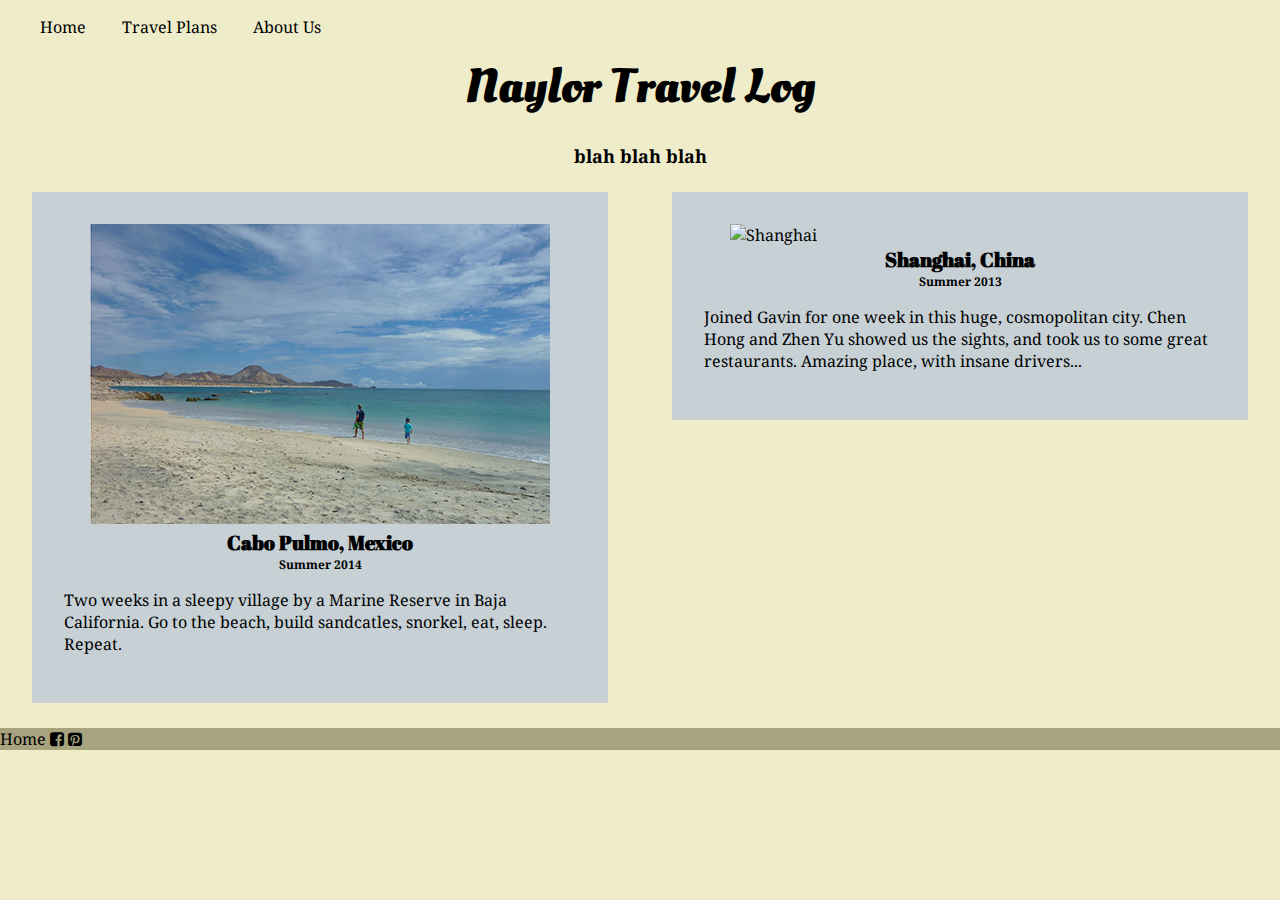
==== RespHomework2/index.html @ 27acc292 "responsive version of layout homework" ====
<!doctype html>
<html>
  <head>
    <meta charset="UTF-8">
    <meta name="viewport" content="width=device-width, initial-scale=1.0">
    <title>NaylorTravels</title>
    <link rel="stylesheet" href="compiled.css">
    <link href='http://fonts.googleapis.com/css?family=Oleo+Script|Droid+Serif|Abril+Fatface' rel='stylesheet' type='text/css'>
    <link href="//maxcdn.bootstrapcdn.com/font-awesome/4.2.0/css/font-awesome.min.css" rel="stylesheet">
    <link rel="stylesheet" href="mediaQueries.css">
  </head>

  <body>

    <header id="home">

        <ul class="navBar">
          <li><a href="index.html">Home</a></li>
          <li><a href="travelplans.html">Travel Plans</a></li>
          <li><a href="aboutus.html">About Us</a></li>
        </ul>

      <div class="titleSection">
      <h1>Naylor Travel Log</h1>
      <h4>blah blah blah</h4>
      </div>

    </header>

    <div class="mainContent">

        <div class="article">
          <div class="imageGallerylink">
            <a href=""><img src="Images/CaboPulmo460x300.jpg" alt="Cabo Pulmo"></a>
          </div>
          <h4>Cabo Pulmo, Mexico</h4>
          <h5>Summer 2014</h5>
          <p>
            Two weeks in a sleepy village by a Marine Reserve in Baja California. Go to the beach, build sandcatles, snorkel, eat, sleep. Repeat.
          </p>
        </div>

        <div class="article">
          <div class="imageGallerylink">
            <a href=""><img src="http://placehold.it/460x300" alt="Shanghai"></a>
          </div>
          <h4>Shanghai, China</h4>
          <h5>Summer 2013</h5>
          <p>
            Joined Gavin for one week in this huge, cosmopolitan city. Chen Hong and Zhen Yu showed us the sights, and took us to some great restaurants. Amazing place, with insane drivers...
          </p>
        </div>

    </div>

    <div class="footer">

          <div id="homeLink"><a href="index.html">Home</a></div>
          <div class 'socialLink'><a href=""></a><i class="fa fa-facebook-square"></i></div>
          <div class 'socialLink'><a href=""></a><i class="fa fa-pinterest-square"></i></div>

    </div>

  </body>

</html>
---- RespHomework2/compiled.css ----
body {
  margin: 0;
  padding: 0;
  background-color: #efecca; }

a {
  text-decoration: none;
  font-family: 'Droid Serif', serif;
  color: black; }

.navBar > li > a:hover {
  background-color: #a7a37e;
  border-radius: 2%;
  padding: 1em; }

img {
  max-width: 100%; }

/* .navBar {
  padding: 0;
  display: inline-block;
  vertical-align: middle;
  text-align: left;
  text-align: left;
  list-style-type: none;
  font-family: 'Droid Serif', serif; */
.navBar > li {
  display: inline;
  vertical-align: middle;
  text-align: left;
  list-style-type: none;
  font-family: 'Droid Serif', serif;
  padding-right: 2em; }

header #home {
  min-height: 350px;
  padding: 0px 1.25em;
  background: linear-gradient(rgba(70, 130, 180, 0.3), rgba(70, 130, 180, 0.3)), url("../Images/WorldMapBackground960x451.jpg");
  background-size: cover;
  vertical-align: middle;
  text-align: center;
  font-family: sans-serif; }

.titleSection h1 {
  font-family: 'Oleo Script', cursive;
  font-size: 3em;
  display: block;
  text-align: center;
  margin: 0 auto; }

.titleSection h4 {
  font-family: 'Droid Serif', serif;
  font-size: 1.125em;
  display: block;
  text-align: center;
  top-margin: 0%;
  bottom-margin: 2%; }

/***** MAIN SECTION *******/
.mainContent {
  width: 100%;
  display: block;
  overflow: hidden; }

.mainContentTitle {
  display: block;
  text-align: center; }

.article {
  width: 40%;
  margin: 0% 2.5% 2% 2.5%;
  padding: 2.5% 2.5%;
  float: left;
  background-color: #c7d0d5;
  min-height: 100px;
  overflow: hidden; }

.article1Column {
  width: 80%;
  display: block;
  margin: 2.5% auto;
  padding: 2.5% 2.5%;
  background-color: #c7d0d5;
  min-height: 600px;
  overflow: hidden; }

.article1Column p {
  font-family: 'Droid Serif', serif;
  font-size: 1em; }

.imageGallerylink {
  width: 90%;
  display: block;
  margin: 0 auto; }

.article h4 {
  font-family: 'Abril Fatface', cursive;
  font-size: 1.25em;
  text-align: center;
  margin: 0 auto;
  padding: 0% auto; }

.article h5 {
  font-family: 'Droid Serif', serif;
  font-size: 0.75em;
  text-align: center;
  margin: 0 auto;
  padding: 0% auto; }

.article p {
  font-family: 'Droid Serif', serif;
  font-size: 1em; }

/*******FOOTER*******/
.footer {
  display: block;
  width: 100%;
  background-color: #a7a37e; }

.footer div {
  display: inline;
  vertical-align: middle; }

#homeLink {
  font-family: 'Droid Serif', serif;
  color: black; }

.sociallink > a {
  display: inline;
  position: relative;
  color: black; }

.fa fa-facebook-square, .fa fa-pinterest-square {
  color: white;
  padding-left: 0.5em;
  padding-right: 0.5em; }

/******* MEDIA QUERIES ******/
@media screen and (max-width: 320px) {
  article {
    display: block;
    min-width: 320px;
    width: 90%;
    margin: 0 auto; } }
---- RespHomework2/mediaQueries.css ----
@media screen and (max-width: 320px) {
  article {
    display: block;
    min-width: 320px;
    width: 90%;
    margin: 0 auto;
  }
}
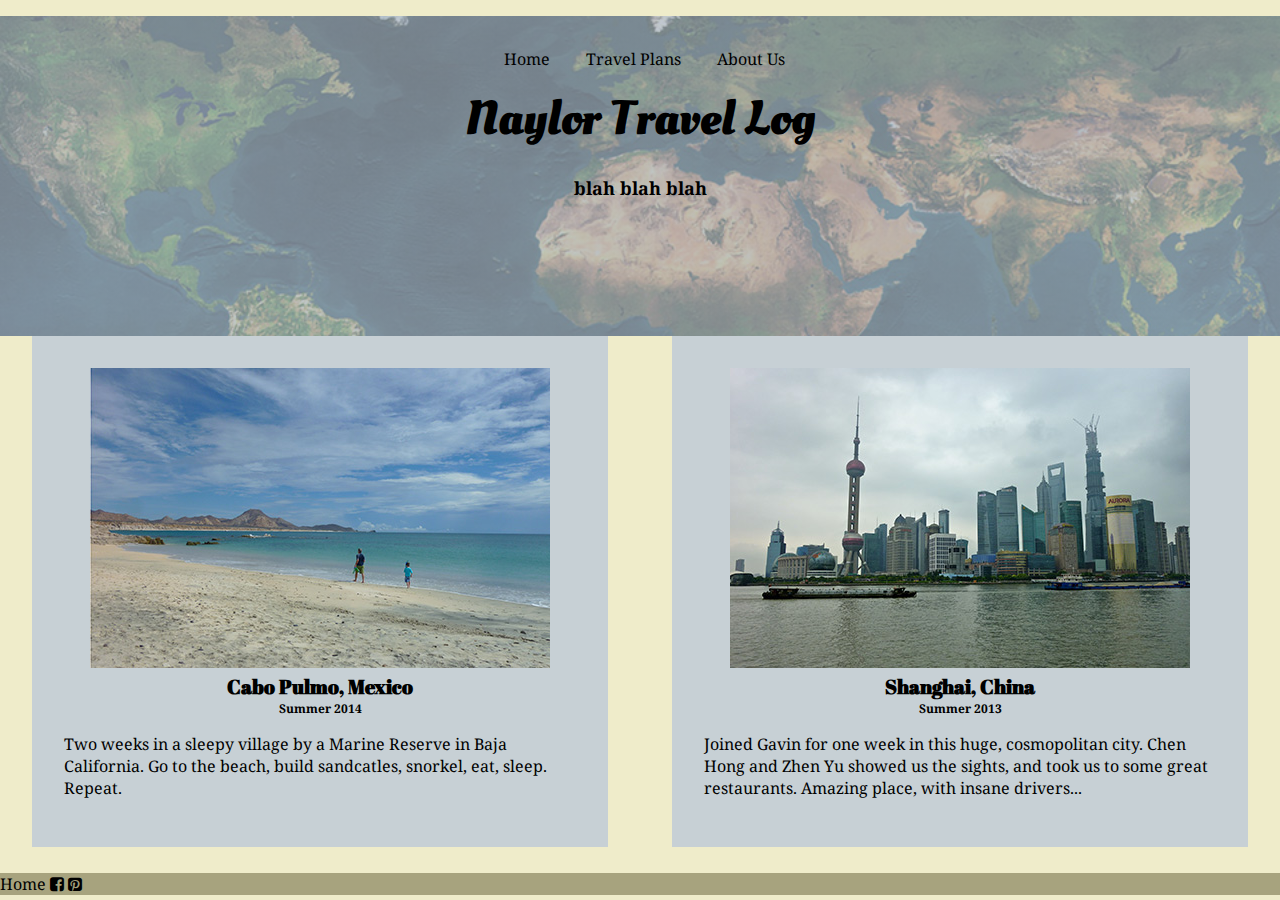
==== commit 20f9bcc4: "minor revisions" ====
--- a/RespHomework2/index.html
+++ b/RespHomework2/index.html
@@ -42,7 +42,7 @@
 
         <div class="article">
           <div class="imageGallerylink">
-            <a href=""><img src="http://placehold.it/460x300" alt="Shanghai"></a>
+            <a href=""><img src="Images/Shanghai.jpg" alt="Shanghai"></a>
           </div>
           <h4>Shanghai, China</h4>
           <h5>Summer 2013</h5>
--- a/RespHomework2/compiled.css
+++ b/RespHomework2/compiled.css
@@ -8,22 +8,12 @@
   font-family: 'Droid Serif', serif;
   color: black; }
 
-.navBar > li > a:hover {
-  background-color: #a7a37e;
-  border-radius: 2%;
-  padding: 1em; }
-
 img {
   max-width: 100%; }
 
-/* .navBar {
-  padding: 0;
-  display: inline-block;
-  vertical-align: middle;
-  text-align: left;
-  text-align: left;
-  list-style-type: none;
-  font-family: 'Droid Serif', serif; */
+.navBar {
+  padding-top: 2em; }
+
 .navBar > li {
   display: inline;
   vertical-align: middle;
@@ -32,28 +22,52 @@
   font-family: 'Droid Serif', serif;
   padding-right: 2em; }
 
-header #home {
-  min-height: 350px;
-  padding: 0px 1.25em;
-  background: linear-gradient(rgba(70, 130, 180, 0.3), rgba(70, 130, 180, 0.3)), url("../Images/WorldMapBackground960x451.jpg");
+.navBar > li > a:hover {
+  background-color: #a7a37e;
+  border-radius: 5%;
+  opacity: 0.7;
+  padding: 0.5em; }
+
+.navBar-narrow {
+  background: linear-gradient(rgba(166, 177, 189, 0.7), rgba(166, 177, 189, 0.7)), url("Images/WorldMapBackground960x451.jpg");
   background-size: cover;
   vertical-align: middle;
   text-align: center;
-  font-family: sans-serif; }
+  padding: 2em 0.5em; }
 
+.navBar-narrow > li {
+  display: inline;
+  vertical-align: middle;
+  text-align: left;
+  list-style-type: none;
+  font-family: 'Droid Serif', serif;
+  padding-right: 2em; }
+
+.navBar-narrow > li > a:hover {
+  background-color: #a7a37e;
+  border-radius: 5%;
+  opacity: 0.7;
+  padding: 0.5em; }
+
+header#home {
+  min-height: 320px;
+  padding: 0px 1.25em;
+  background: linear-gradient(rgba(166, 177, 189, 0.7), rgba(166, 177, 189, 0.7)), url("Images/WorldMapBackground960x451.jpg");
+  background-size: cover;
+  vertical-align: middle;
+  text-align: center; }
+
+.titleSection h1, .titleSection h4 {
+  display: block;
+  text-align: center; }
 .titleSection h1 {
   font-family: 'Oleo Script', cursive;
   font-size: 3em;
-  display: block;
-  text-align: center;
   margin: 0 auto; }
-
 .titleSection h4 {
   font-family: 'Droid Serif', serif;
   font-size: 1.125em;
   display: block;
-  text-align: center;
-  top-margin: 0%;
   bottom-margin: 2%; }
 
 /***** MAIN SECTION *******/
@@ -72,8 +86,21 @@
   padding: 2.5% 2.5%;
   float: left;
   background-color: #c7d0d5;
-  min-height: 100px;
+  min-height: 115px;
   overflow: hidden; }
+  .article h4, .article h5 {
+    text-align: center;
+    margin: 0 auto;
+    padding: 0% auto; }
+  .article h4 {
+    font-family: 'Abril Fatface', cursive;
+    font-size: 1.25em; }
+  .article h5 {
+    font-family: 'Droid Serif', serif;
+    font-size: 0.75em; }
+  .article p {
+    font-family: 'Droid Serif', serif;
+    font-size: 1em; }
 
 .article1Column {
   width: 80%;
@@ -81,45 +108,25 @@
   margin: 2.5% auto;
   padding: 2.5% 2.5%;
   background-color: #c7d0d5;
-  min-height: 600px;
+  min-height: 650px;
   overflow: hidden; }
-
-.article1Column p {
-  font-family: 'Droid Serif', serif;
-  font-size: 1em; }
+  .article1Column p {
+    font-family: 'Droid Serif', serif;
+    font-size: 1em; }
 
 .imageGallerylink {
   width: 90%;
   display: block;
   margin: 0 auto; }
 
-.article h4 {
-  font-family: 'Abril Fatface', cursive;
-  font-size: 1.25em;
-  text-align: center;
-  margin: 0 auto;
-  padding: 0% auto; }
-
-.article h5 {
-  font-family: 'Droid Serif', serif;
-  font-size: 0.75em;
-  text-align: center;
-  margin: 0 auto;
-  padding: 0% auto; }
-
-.article p {
-  font-family: 'Droid Serif', serif;
-  font-size: 1em; }
-
 /*******FOOTER*******/
 .footer {
   display: block;
   width: 100%;
   background-color: #a7a37e; }
-
-.footer div {
-  display: inline;
-  vertical-align: middle; }
+  .footer div {
+    display: inline;
+    vertical-align: middle; }
 
 #homeLink {
   font-family: 'Droid Serif', serif;
@@ -134,11 +141,3 @@
   color: white;
   padding-left: 0.5em;
   padding-right: 0.5em; }
-
-/******* MEDIA QUERIES ******/
-@media screen and (max-width: 320px) {
-  article {
-    display: block;
-    min-width: 320px;
-    width: 90%;
-    margin: 0 auto; } }
--- a/RespHomework2/mediaQueries.css
+++ b/RespHomework2/mediaQueries.css
@@ -1,5 +1,5 @@
 @media screen and (max-width: 320px) {
-  article {
+  .article {
     display: block;
     min-width: 320px;
     width: 90%;
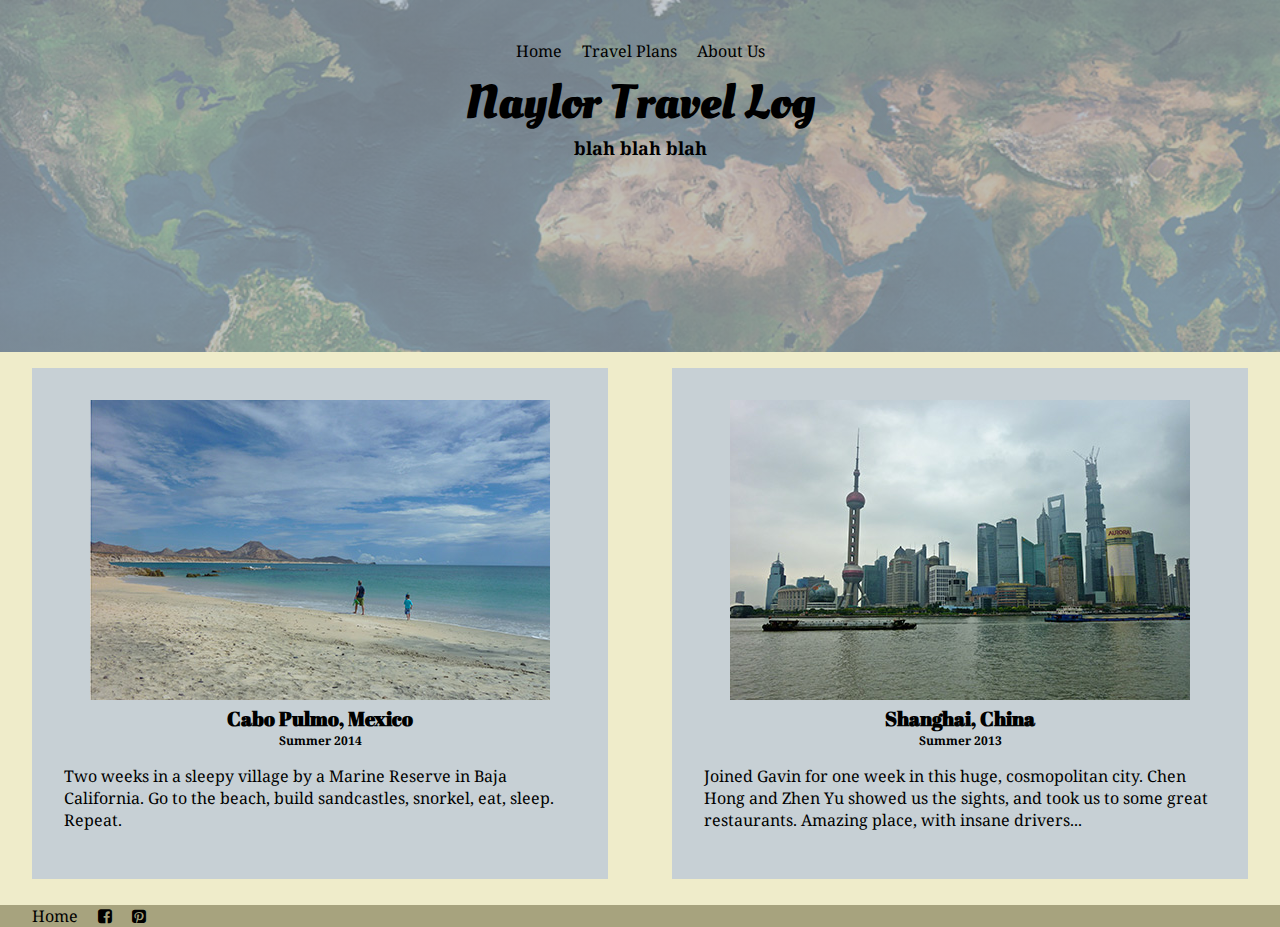
==== commit c57e7512: "Sass-ified version" ====
--- a/RespHomework2/index.html
+++ b/RespHomework2/index.html
@@ -12,7 +12,7 @@
 
   <body>
 
-    <header id="home">
+    <header class="home">
 
         <ul class="navBar">
           <li><a href="index.html">Home</a></li>
@@ -22,7 +22,7 @@
 
       <div class="titleSection">
       <h1>Naylor Travel Log</h1>
-      <h4>blah blah blah</h4>
+      <h5>blah blah blah</h5>
       </div>
 
     </header>
@@ -36,7 +36,7 @@
           <h4>Cabo Pulmo, Mexico</h4>
           <h5>Summer 2014</h5>
           <p>
-            Two weeks in a sleepy village by a Marine Reserve in Baja California. Go to the beach, build sandcatles, snorkel, eat, sleep. Repeat.
+            Two weeks in a sleepy village by a Marine Reserve in Baja California. Go to the beach, build sandcastles, snorkel, eat, sleep. Repeat.
           </p>
         </div>
 
@@ -55,9 +55,9 @@
 
     <div class="footer">
 
-          <div id="homeLink"><a href="index.html">Home</a></div>
-          <div class 'socialLink'><a href=""></a><i class="fa fa-facebook-square"></i></div>
-          <div class 'socialLink'><a href=""></a><i class="fa fa-pinterest-square"></i></div>
+          <div class="homeLink"><a href="index.html">Home</a></div>
+          <div class 'socialLink'><a href=""><i class="fa fa-facebook-square"></i></a></div>
+          <div class 'socialLink'><a href=""><i class="fa fa-pinterest-square"></i></a></div>
 
     </div>
 
--- a/RespHomework2/compiled.css
+++ b/RespHomework2/compiled.css
@@ -1,3 +1,4 @@
+/*-----------------------------*/
 body {
   margin: 0;
   padding: 0;
@@ -8,67 +9,66 @@
   font-family: 'Droid Serif', serif;
   color: black; }
 
+h1, h4, h5 {
+  display: block;
+  text-align: center;
+  margin: 0 auto;
+  padding: 0 auto; }
+
+h1 {
+  font-family: 'Oleo Script', cursive;
+  font-size: 3em; }
+
+h4 {
+  font-family: 'Abril Fatface', cursive;
+  font-size: 1.25em; }
+
+h5 {
+  font-family: 'Droid Serif', serif;
+  font-size: 0.75em; }
+
+p {
+  font-family: 'Droid Serif', serif;
+  font-size: 1em; }
+
 img {
   max-width: 100%; }
 
 .navBar {
-  padding-top: 2em; }
+  margin: 0;
+  padding: 1em 0 0 0;
+  list-style-type: none; }
+  .navBar li {
+    display: inline-block;
+    font-family: 'Droid Serif', serif; }
+  .navBar a {
+    display: block;
+    padding: 0.5em;
+    text-decoration: none; }
+    .navBar a:hover {
+      background-color: #a7a37e;
+      border-radius: 5%;
+      opacity: 0.7; }
 
-.navBar > li {
-  display: inline;
-  vertical-align: middle;
-  text-align: left;
-  list-style-type: none;
-  font-family: 'Droid Serif', serif;
-  padding-right: 2em; }
-
-.navBar > li > a:hover {
-  background-color: #a7a37e;
-  border-radius: 5%;
-  opacity: 0.7;
-  padding: 0.5em; }
-
-.navBar-narrow {
+.home {
   background: linear-gradient(rgba(166, 177, 189, 0.7), rgba(166, 177, 189, 0.7)), url("Images/WorldMapBackground960x451.jpg");
   background-size: cover;
   vertical-align: middle;
   text-align: center;
-  padding: 2em 0.5em; }
+  min-height: 320px;
+  padding: 1em 1.25em;
+  margin-bottom: 1em; }
 
-.navBar-narrow > li {
-  display: inline;
-  vertical-align: middle;
-  text-align: left;
-  list-style-type: none;
-  font-family: 'Droid Serif', serif;
-  padding-right: 2em; }
+.titleSection > h5 {
+  font-size: 1.125em;
+  bottom-margin: 1%; }
 
-.navBar-narrow > li > a:hover {
-  background-color: #a7a37e;
-  border-radius: 5%;
-  opacity: 0.7;
-  padding: 0.5em; }
-
-header#home {
-  min-height: 320px;
-  padding: 0px 1.25em;
+.narrowHead {
   background: linear-gradient(rgba(166, 177, 189, 0.7), rgba(166, 177, 189, 0.7)), url("Images/WorldMapBackground960x451.jpg");
   background-size: cover;
   vertical-align: middle;
-  text-align: center; }
-
-.titleSection h1, .titleSection h4 {
-  display: block;
-  text-align: center; }
-.titleSection h1 {
-  font-family: 'Oleo Script', cursive;
-  font-size: 3em;
-  margin: 0 auto; }
-.titleSection h4 {
-  font-family: 'Droid Serif', serif;
-  font-size: 1.125em;
-  display: block;
-  bottom-margin: 2%; }
+  text-align: center;
+  padding: 0px 1.25em; }
 
 /***** MAIN SECTION *******/
 .mainContent {
@@ -86,21 +86,7 @@
   padding: 2.5% 2.5%;
   float: left;
   background-color: #c7d0d5;
-  min-height: 115px;
-  overflow: hidden; }
-  .article h4, .article h5 {
-    text-align: center;
-    margin: 0 auto;
-    padding: 0% auto; }
-  .article h4 {
-    font-family: 'Abril Fatface', cursive;
-    font-size: 1.25em; }
-  .article h5 {
-    font-family: 'Droid Serif', serif;
-    font-size: 0.75em; }
-  .article p {
-    font-family: 'Droid Serif', serif;
-    font-size: 1em; }
+  min-height: 115px; }
 
 .article1Column {
   width: 80%;
@@ -108,11 +94,7 @@
   margin: 2.5% auto;
   padding: 2.5% 2.5%;
   background-color: #c7d0d5;
-  min-height: 650px;
-  overflow: hidden; }
-  .article1Column p {
-    font-family: 'Droid Serif', serif;
-    font-size: 1em; }
+  min-height: 650px; }
 
 .imageGallerylink {
   width: 90%;
@@ -126,11 +108,13 @@
   background-color: #a7a37e; }
   .footer div {
     display: inline;
-    vertical-align: middle; }
+    vertical-align: middle;
+    padding-right: 1em; }
 
-#homeLink {
+.homeLink {
   font-family: 'Droid Serif', serif;
-  color: black; }
+  color: black;
+  padding-left: 2em; }
 
 .sociallink > a {
   display: inline;
